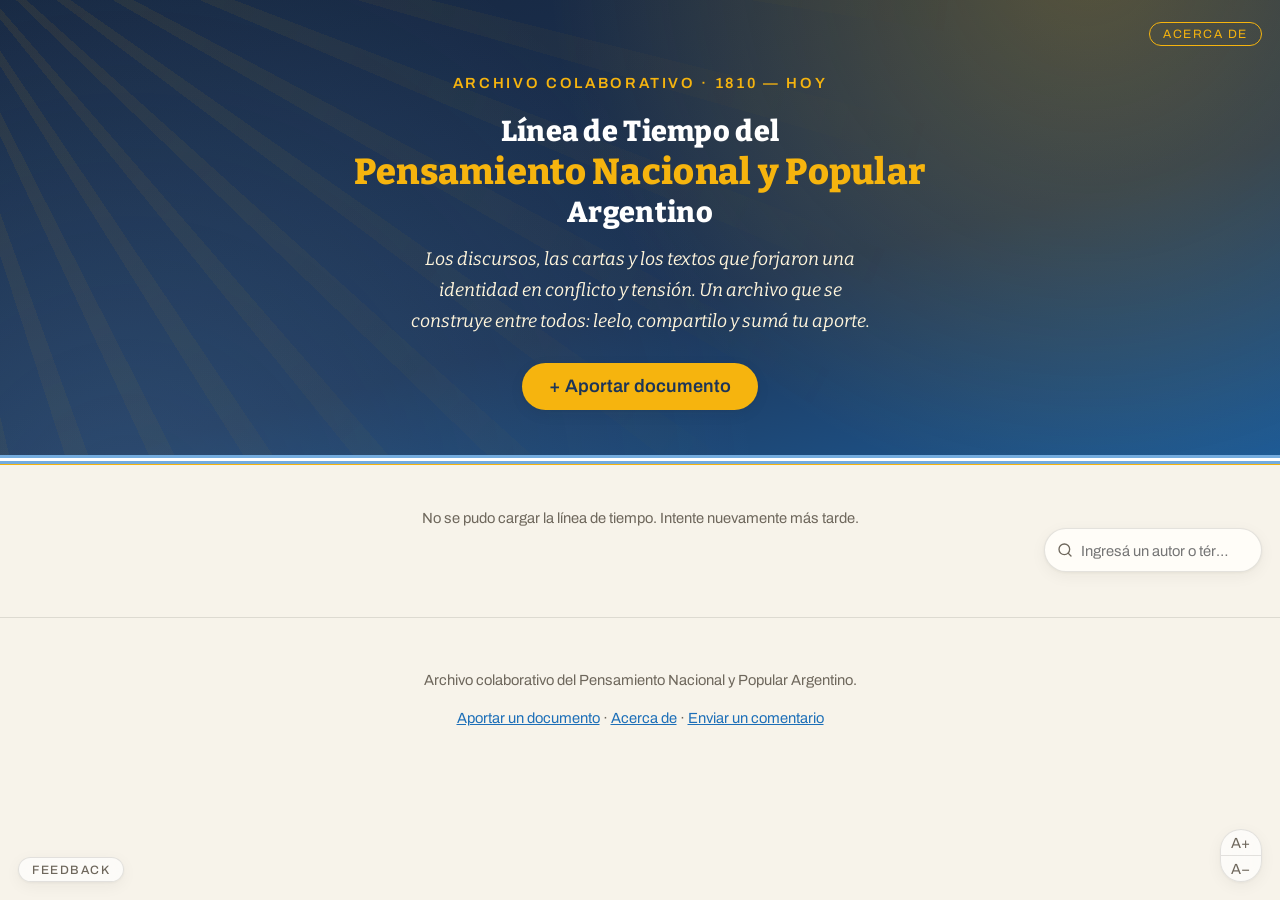
==== index.html @ fba6add0 "feat: period bands stick to the top on desktop, roomier period editor" ====
<!doctype html>
<html lang="es">
  <head>
    <meta charset="UTF-8" />
    <meta name="viewport" content="width=device-width, initial-scale=1" />
    <title>Línea de Tiempo del Pensamiento Nacional y Popular Argentino</title>
    <meta
      name="description"
      content="Recorré por año los discursos, cartas y textos que forjaron una identidad en conflicto y tensión. Un archivo colaborativo y abierto del pensamiento nacional y popular argentino."
    />
    <meta property="og:type" content="website" />
    <meta
      property="og:title"
      content="Línea de Tiempo del Pensamiento Nacional y Popular Argentino"
    />
    <meta
      property="og:description"
      content="Recorré por año los discursos, cartas y textos que forjaron una identidad en conflicto y tensión. Un archivo colaborativo y abierto del pensamiento nacional y popular argentino."
    />
    <meta property="og:url" content="https://pensamientonacionalypopular.com.ar/" />
    <meta property="og:locale" content="es_AR" />
    <meta
      property="og:image"
      content="https://pensamientonacionalypopular.com.ar/assets/img/share-default.png"
    />
    <meta property="og:image:width" content="1200" />
    <meta property="og:image:height" content="630" />
    <meta name="twitter:card" content="summary_large_image" />
    <link rel="canonical" href="https://pensamientonacionalypopular.com.ar/" />
    <link rel="icon" href="/favicon.ico" sizes="any" />
    <link rel="icon" type="image/svg+xml" href="/assets/img/pnp-favicon/favicon.svg" />
    <link rel="icon" type="image/png" sizes="32x32" href="/assets/img/pnp-favicon/favicon-32x32.png" />
    <link rel="icon" type="image/png" sizes="16x16" href="/assets/img/pnp-favicon/favicon-16x16.png" />
    <link rel="icon" type="image/png" sizes="192x192" href="/assets/img/pnp-favicon/android-icon-192x192.png" />
    <link rel="apple-touch-icon" sizes="180x180" href="/assets/img/pnp-favicon/apple-icon-180x180.png" />
    <meta name="theme-color" content="#1d3557" />
    <script type="application/ld+json">
      {
        "@context": "https://schema.org",
        "@type": "WebSite",
        "name": "Línea de Tiempo del Pensamiento Nacional y Popular Argentino",
        "url": "https://pensamientonacionalypopular.com.ar/",
        "description": "Archivo colaborativo de los discursos, cartas y textos que forjaron una identidad en conflicto y tensión, organizados por año desde 1810.",
        "inLanguage": "es-AR"
      }
    </script>
    <link rel="preconnect" href="https://fonts.googleapis.com" />
    <link rel="preconnect" href="https://fonts.gstatic.com" crossorigin />
    <link
      href="https://fonts.googleapis.com/css2?family=Archivo:wght@400;500;600;700&amp;family=Bitter:ital,wght@0,400;0,600;0,700;0,800;1,400&amp;display=swap"
      rel="stylesheet"
    />
    <script src="/assets/js/font-scale.js?v=1"></script>
    <link rel="stylesheet" href="/assets/css/styles.css?v=45" />
  </head>
  <body>
    <a class="skip-link" href="#timeline">Saltar a la línea de tiempo</a>
    <header class="site-header">
      <p class="eyebrow">Archivo colaborativo · 1810 — hoy</p>
      <h1>
        Línea de Tiempo del<br /><span
          >Pensamiento <span class="nowrap">Nacional y Popular</span></span
        ><br />Argentino
      </h1>
      <p class="tagline">
        Los discursos, las cartas y los textos que forjaron una identidad en
        conflicto y tensión. Un archivo que se construye entre todos: leelo,
        compartilo y sumá tu aporte.
      </p>
      <a href="/cargar" class="btn btn-accent">+ Aportar documento</a>
      <div class="header-actions">
        <button
          type="button"
          class="credits-link"
          data-credits-trigger
          aria-controls="credits-panel"
          aria-expanded="false"
        >
          Acerca de
        </button>
      </div>
    </header>

    <div class="year-nav-rail">
      <nav class="year-nav" aria-label="Navegación por año">
        <!-- Year chips rendered by app.js -->
      </nav>
    </div>

    <div class="filter-rail">
      <div class="search-bar" role="search" data-state="collapsed">
        <svg
          class="search-icon"
          width="16"
          height="16"
          viewBox="0 0 24 24"
          fill="none"
          stroke="currentColor"
          stroke-width="2"
          stroke-linecap="round"
          stroke-linejoin="round"
          aria-hidden="true"
        >
          <circle cx="11" cy="11" r="8" />
          <line x1="21" y1="21" x2="16.65" y2="16.65" />
        </svg>
        <input
          type="search"
          id="search-input"
          placeholder="Ingresá un autor o término…"
          aria-label="Buscar en el archivo"
          autocomplete="off"
        />
        <button
          type="button"
          id="search-clear"
          class="search-clear"
          aria-label="Cerrar búsqueda"
          hidden
        >
          <svg
            width="12"
            height="12"
            viewBox="0 0 24 24"
            fill="none"
            stroke="currentColor"
            stroke-width="2.5"
            stroke-linecap="round"
            aria-hidden="true"
          >
            <line x1="18" y1="6" x2="6" y2="18" />
            <line x1="6" y1="6" x2="18" y2="18" />
          </svg>
        </button>
        <p id="search-count" class="status search-count" role="status" hidden></p>
      </div>

      <nav
        id="type-nav"
        class="type-nav"
        aria-label="Filtrar por tipo de documento"
        hidden
      >
        <!-- Type filter pills rendered by app.js -->
      </nav>

      <nav
        id="author-nav"
        class="author-nav"
        aria-label="Filtrar por autor"
        hidden
      >
        <!-- Author filter pills rendered by app.js (desktop rail only) -->
      </nav>
    </div>

    <main class="center">
      <noscript>
        <p class="status">
          La línea de tiempo interactiva necesita JavaScript. Activalo para
          recorrer el archivo, o escribinos a
          aportes@pensamientonacionalypopular.com.ar.
        </p>
      </noscript>
      <p id="status" class="status" role="status">
        Cargando la línea de tiempo…
      </p>
      <ol id="timeline" class="timeline"></ol>
    </main>

    <div class="font-controls" role="group" aria-label="Tamaño del texto">
      <button
        type="button"
        class="font-control"
        data-font-scale-up
        aria-label="Aumentar el tamaño del texto"
      >
        A+
      </button>
      <button
        type="button"
        class="font-control"
        data-font-scale-down
        aria-label="Reducir el tamaño del texto"
      >
        A&minus;
      </button>
    </div>

    <button
      type="button"
      class="feedback-fab"
      data-feedback-trigger
      aria-controls="feedback-panel"
      aria-expanded="false"
    >
      Feedback
    </button>

    <footer class="site-footer">
      <p>Archivo colaborativo del Pensamiento Nacional y Popular Argentino.</p>
      <p>
        <a href="/cargar">Aportar un documento</a> ·
        <button
          type="button"
          class="link-button"
          data-credits-trigger
          aria-controls="credits-panel"
          aria-expanded="false"
        >
          Acerca de
        </button>
        ·
        <button
          type="button"
          class="link-button"
          data-feedback-trigger
          aria-controls="feedback-panel"
          aria-expanded="false"
        >
          Enviar un comentario
        </button>
      </p>
    </footer>

    <aside
      id="credits-panel"
      class="credits-panel"
      role="dialog"
      aria-modal="true"
      aria-labelledby="credits-title"
      aria-hidden="true"
    >
      <div class="credits-overlay" id="credits-overlay"></div>
      <div class="credits-content">
        <header class="credits-head">
          <button
            type="button"
            id="credits-close"
            class="credits-close"
            aria-label="Cerrar"
          >
            <svg
              width="20"
              height="20"
              viewBox="0 0 24 24"
              fill="none"
              stroke="currentColor"
              stroke-width="2"
            >
              <line x1="18" y1="6" x2="6" y2="18" />
              <line x1="6" y1="6" x2="18" y2="18" />
            </svg>
          </button>
          <p class="eyebrow">Archivo colaborativo</p>
          <h2 id="credits-title">Acerca del proyecto</h2>
        </header>

        <div class="credits-body">
        <section>
          <p>
            Herramienta web interactiva para visualizar una línea de tiempo de
            autores, debates y eventos del pensamiento nacional y popular
            argentino.
          </p>
          <p class="credits-subtitle">
            Proyecto final del Seminario «Pensamiento Nacional y Popular en el
            Siglo XX Argentino» — Facultad de Filosofía y Letras, Universidad de
            Buenos Aires.
          </p>
        </section>

        <section>
          <h3>Autores</h3>
          <ul class="credits-list">
            <li>Diego Gabriel Muñiz</li>
            <li>Nicolás Cubero</li>
          </ul>
        </section>

        <section>
          <h3>Dirección</h3>
          <ul class="credits-list">
            <li>Matías Farías</li>
            <li>Julia Rosemberg</li>
          </ul>
        </section>

        <section>
          <h3>Tecnología</h3>
          <ul class="credits-tech">
            <li>PHP</li>
            <li>SQLite</li>
            <li>JavaScript vanilla</li>
            <li>CSS · CUBE</li>
            <li>Bitter</li>
            <li>Archivo</li>
          </ul>
        </section>

        <section>
          <h3>Guía de uso</h3>
          <p>
            <button type="button" class="link-button" data-tour-trigger>
              Volver a ver la guía de bienvenida
            </button>
          </p>
        </section>

        <section>
          <h3>Feedback</h3>
          <p>
            ¿Encontraste un error o tenés una sugerencia?
            <button
              type="button"
              class="link-button"
              data-feedback-trigger
              aria-controls="feedback-panel"
              aria-expanded="false"
            >
              Envianos un comentario
            </button>
          </p>
        </section>

        <section>
          <h3>Licencia</h3>
          <p class="credits-license">
            Código abierto bajo
            <a
              href="https://www.gnu.org/licenses/gpl-3.0.html"
              target="_blank"
              rel="noopener"
              >GNU General Public License v3.0</a
            >
          </p>
          <a
            href="https://github.com/tbagencia/pensamiento-nacional-popular"
            target="_blank"
            rel="noopener"
            class="credits-repo"
          >
            <svg
              width="14"
              height="14"
              viewBox="0 0 24 24"
              fill="currentColor"
              aria-hidden="true"
            >
              <path
                d="M12 0C5.37 0 0 5.37 0 12c0 5.31 3.435 9.795 8.205 11.385.6.105.825-.255.825-.57 0-.285-.015-1.23-.015-2.235-3.015.555-3.795-.735-4.035-1.41-.135-.345-.72-1.41-1.23-1.695-.42-.225-1.02-.78-.015-.795.945-.015 1.62.87 1.845 1.23 1.08 1.815 2.805 1.305 3.495.99.105-.78.42-1.305.765-1.605-2.67-.3-5.46-1.335-5.46-5.925 0-1.305.465-2.385 1.23-3.225-.12-.3-.54-1.53.12-3.18 0 0 1.005-.315 3.3 1.23.96-.27 1.98-.405 3-.405s2.04.135 3 .405c2.295-1.56 3.3-1.23 3.3-1.23.66 1.65.24 2.88.12 3.18.765.84 1.23 1.905 1.23 3.225 0 4.605-2.805 5.625-5.475 5.925.435.375.81 1.095.81 2.22 0 1.605-.015 2.895-.015 3.3 0 .315.225.69.825.57A12.02 12.02 0 0024 12c0-6.63-5.37-12-12-12z"
              />
            </svg>
            Ver el código en GitHub
          </a>
        </section>
        </div>
      </div>
    </aside>

    <script src="/assets/js/share.js?v=5"></script>
    <script src="/assets/js/app.js?v=28"></script>
    <script src="/assets/js/credits.js?v=2"></script>
    <script src="/assets/js/feedback.js?v=3"></script>
    <script src="/assets/js/tour.js?v=5"></script>
  </body>
</html>
---- assets/css/styles.css ----
/* =========================================================
   Línea de Tiempo del Pensamiento Nacional y Popular Argentino
   CUBE CSS: tokens → global → composition → utility → block → exception
   ========================================================= */

/* ---------- Design tokens ---------- */

:root {
	/* Color */
	--brand: #1d6fb8;
	--brand-dark: #16263f;
	--brand-deep: #1d3557;
	--sky: #74acdf;
	--gold: #f6b40e;
	--gold-soft: #fbe3a3;
	--paper: #f7f3ea;
	--ink: #26221c;
	--muted: #6e675c;
	--surface: #ffffff;
	--surface-warm: #fffdf8;
	--line: rgba(38, 34, 28, 0.12);
	--danger: #c0392b;
	--ok: #1e7d4e;

	/* Fluid type scale (Utopia, 320→1240) */
	--text--2: clamp(0.69rem, 0.67rem + 0.11vw, 0.76rem);
	--text--1: clamp(0.83rem, 0.8rem + 0.16vw, 0.92rem);
	--text-0: clamp(1rem, 0.96rem + 0.22vw, 1.13rem);
	--text-1: clamp(1.2rem, 1.12rem + 0.39vw, 1.42rem);
	--text-2: clamp(1.44rem, 1.32rem + 0.62vw, 1.8rem);
	--text-3: clamp(1.73rem, 1.55rem + 0.92vw, 2.26rem);
	--text-4: clamp(2.07rem, 1.81rem + 1.32vw, 2.83rem);

	/* User-adjustable type scale, set by assets/js/font-scale.js (A−/A+). */
	--font-scale: 1;

	/* Fluid space scale (Utopia) */
	--space-3xs: clamp(0.25rem, 0.24rem + 0.05vw, 0.28rem);
	--space-2xs: clamp(0.5rem, 0.48rem + 0.11vw, 0.56rem);
	--space-xs: clamp(0.75rem, 0.71rem + 0.16vw, 0.84rem);
	--space-s: clamp(1rem, 0.95rem + 0.22vw, 1.13rem);
	--space-m: clamp(1.5rem, 1.43rem + 0.33vw, 1.69rem);
	--space-l: clamp(2rem, 1.9rem + 0.43vw, 2.25rem);
	--space-xl: clamp(3rem, 2.86rem + 0.65vw, 3.38rem);
	--space-2xl: clamp(4rem, 3.81rem + 0.87vw, 4.5rem);

	/* Layout */
	--measure: 65ch;
	--container: 46rem;
	--container-s: 30rem;
	--radius: 14px;
	--radius-pill: 999px;
	--shadow-1:
		0 1px 3px rgba(38, 34, 28, 0.05), 0 4px 16px rgba(38, 34, 28, 0.05);
	--shadow-2:
		0 4px 10px rgba(38, 34, 28, 0.08), 0 14px 32px rgba(38, 34, 28, 0.09);

	/* Type families — both by Argentine foundries (Huerta Tipográfica, Omnibus-Type) */
	--font-display: "Bitter", Georgia, serif;
	--font-ui: "Archivo", system-ui, -apple-system, "Segoe UI", sans-serif;

	/* Updated by JS to the real nav height (scrollspy offsets) */
	--nav-h: 3.5rem;

	/* Motion */
	--ease-out: cubic-bezier(0.22, 1, 0.36, 1);
}

/* ---------- Reset + global ---------- */

*,
*::before,
*::after {
	box-sizing: border-box;
}

/* The hidden attribute must win over any display rule (.btn, .type-nav…). */
[hidden] {
	display: none !important;
}

/* The whole type scale is rem-based, so scaling the root scales the site. */
html {
	font-size: calc(100% * var(--font-scale));
}

body {
	margin: 0;
	font-family: var(--font-ui);
	font-size: var(--text-0);
	background: var(--paper);
	color: var(--ink);
	line-height: 1.6;
}

h1,
h2,
h3 {
	font-family: var(--font-display);
	font-weight: 700;
	line-height: 1.25;
}

a {
	color: var(--brand);
}

/* Utility: keeps a multi-word phrase on one line. */
.nowrap {
	white-space: nowrap;
}

/* Utility: keyboard-only skip link, visible while focused. */
.skip-link {
	position: absolute;
	top: var(--space-3xs);
	left: var(--space-3xs);
	z-index: 60;
	padding: var(--space-2xs) var(--space-s);
	background: var(--gold);
	color: var(--brand-deep);
	font-family: var(--font-ui);
	font-weight: 600;
	border-radius: var(--radius-pill);
	text-decoration: none;
	transform: translateY(-200%);
}

.skip-link:focus-visible {
	transform: none;
}

:focus-visible {
	outline: 3px solid var(--gold);
	outline-offset: 2px;
}

@media (prefers-reduced-motion: no-preference) {
	html {
		scroll-behavior: smooth;
	}
}

/* ---------- Composition ---------- */

.flow > * + * {
	margin-block-start: var(--flow-space, var(--space-s));
}

.center {
	max-inline-size: var(--container);
	margin-inline: auto;
	padding-inline: var(--space-s);
}

.cluster {
	display: flex;
	flex-wrap: wrap;
	gap: var(--cluster-gap, var(--space-2xs));
	align-items: center;
}

.stack {
	display: grid;
	gap: var(--stack-gap, var(--space-s));
}

/* ---------- Utility ---------- */

.font-ui {
	font-family: var(--font-ui);
}
.text-muted {
	color: var(--muted);
}
.text-center {
	text-align: center;
}

/* ---------- Block: buttons ---------- */

.btn {
	display: inline-block;
	border: 0;
	border-radius: var(--radius-pill);
	padding: var(--space-2xs) var(--space-m);
	font-size: var(--text-0);
	font-family: var(--font-ui);
	font-weight: 600;
	text-decoration: none;
	cursor: pointer;
	transition:
		filter 0.15s ease,
		translate 0.15s var(--ease-out),
		box-shadow 0.15s ease;
}

.btn:hover {
	filter: brightness(1.08);
	translate: 0 -1px;
}
.btn:active {
	translate: 0 0;
}
.btn-primary {
	background: var(--brand);
	color: #fff;
}
.btn-accent {
	background: var(--gold);
	color: var(--brand-deep);
	box-shadow: var(--shadow-1);
}
.btn-danger {
	background: var(--danger);
	color: #fff;
}
.btn-ghost {
	background: transparent;
	color: var(--muted);
	border: 1px solid var(--muted);
}
.btn-block {
	inline-size: 100%;
}
.btn:disabled {
	opacity: 0.6;
	cursor: wait;
}

/* Period management in the panel: one grid row per period, the name
   column taking every spare pixel. The view widens past the regular
   moderation column because the rows are forms, not reading text. */
.admin-list:has(.periods-admin) {
	max-inline-size: 72rem;
}

.periods-admin h3 {
	margin-block: var(--space-m) var(--space-2xs);
}

.period-row {
	display: grid;
	grid-template-columns: minmax(16rem, 1fr) 5.5rem 5.5rem auto auto;
	gap: var(--space-2xs);
	align-items: center;
	margin-block-end: var(--space-2xs);
}

/* The two forms per row (save + delete) dissolve into the row grid so
   every column lines up with the header. */
.period-row .period-form,
.period-row .period-delete-form {
	display: contents;
}

.period-head {
	margin-block-end: var(--space-3xs);
	font-family: var(--font-ui);
	font-size: var(--text--1);
	font-weight: 600;
	color: var(--muted);
}

@media (max-width: 640px) {
	.period-head {
		display: none;
	}
	.period-row {
		grid-template-columns: 1fr 1fr auto auto;
	}
	.period-row input[name="name"] {
		grid-column: 1 / -1;
	}
}

/* ---------- Block: autocomplete ---------- */

.has-autocomplete {
	position: relative;
}

.autocomplete-list {
	position: absolute;
	inset-inline: 0;
	z-index: 30;
	margin: 0;
	padding: var(--space-3xs);
	list-style: none;
	background: var(--surface);
	border: 1px solid var(--line);
	border-radius: 10px;
	box-shadow: var(--shadow-2);
	max-block-size: 14rem;
	overflow-y: auto;
}

.autocomplete-list li {
	padding: var(--space-2xs) var(--space-xs);
	border-radius: 6px;
	font-family: var(--font-ui);
	font-size: var(--text--1);
	cursor: pointer;
}

.autocomplete-list li:hover,
.autocomplete-list li[aria-selected="true"] {
	background: color-mix(in srgb, var(--sky) 22%, transparent);
}

/* Author pills: the container impersonates a regular form input; each
   picked author sits inside as a removable pill. */
.author-tags {
	display: flex;
	flex-wrap: wrap;
	align-items: center;
	gap: var(--space-3xs);
	padding: var(--space-3xs) var(--space-2xs);
	border: 1px solid #cfc8ba;
	border-radius: 8px;
	background: var(--surface-warm);
	cursor: text;
	transition: border-color 0.15s ease;
}

.author-tags:focus-within {
	outline: 2px solid var(--sky);
	border-color: var(--brand);
}

.author-tags .author-tags-input {
	flex: 1 1 10ch;
	inline-size: auto;
	min-inline-size: 10ch;
	border: none;
	padding: var(--space-3xs);
	background: transparent;
}

.author-tags .author-tags-input:focus {
	outline: none;
}

.author-tag {
	display: inline-flex;
	align-items: center;
	gap: var(--space-3xs);
	padding: 2px var(--space-2xs);
	font-family: var(--font-ui);
	font-size: var(--text--1);
	font-weight: 600;
	color: var(--brand-deep);
	background: color-mix(in srgb, var(--sky) 28%, #fff);
	border: 1px solid color-mix(in srgb, var(--sky) 55%, transparent);
	border-radius: var(--radius-pill);
}

.author-tag button {
	border: none;
	padding: 0;
	background: none;
	font-size: var(--text-0);
	line-height: 1;
	color: inherit;
	cursor: pointer;
	opacity: 0.6;
}

.author-tag button:hover {
	opacity: 1;
}

/* ---------- Block: site header ---------- */

.site-header {
	background:
		radial-gradient(
			circle at 85% -10%,
			rgba(246, 180, 14, 0.28),
			transparent 45%
		),
		radial-gradient(
			circle at 10% 110%,
			rgba(116, 172, 223, 0.18),
			transparent 50%
		),
		linear-gradient(
			165deg,
			var(--brand-dark) 0%,
			var(--brand-deep) 60%,
			var(--brand) 120%
		);
	color: #fff;
	text-align: center;
	padding: var(--space-2xl) var(--space-s) var(--space-xl);
	position: relative;
	isolation: isolate;
	overflow: clip;
	border-block-end: 1px solid var(--gold);
}

/* Sol de Mayo: faint sun rays radiating from behind the title. */
.site-header::before {
	content: "";
	position: absolute;
	inset: -30% -10%;
	z-index: -1;
	background: repeating-conic-gradient(
		from 90deg at 0% 0%,
		rgba(246, 180, 14, 0.09) 0deg 2deg,
		transparent 2deg 7deg
	);
	-webkit-mask-image: radial-gradient(circle at 0% 0%, #000, transparent 65%);
	mask-image: radial-gradient(circle at 0% 0%, #000, transparent 65%);
	pointer-events: none;
}

/* Flag band: celeste-white-celeste stripes above the gold border. */
.site-header::after {
	content: "";
	position: absolute;
	inset-inline: 0;
	inset-block-end: 0;
	height: 9px;
	background: linear-gradient(
		to bottom,
		var(--sky) 0 3px,
		#fff 3px 6px,
		var(--sky) 6px 9px
	);
	pointer-events: none;
}

.eyebrow {
	margin: 0 0 var(--space-s);
	font-size: var(--text--1);
	font-weight: 600;
	text-transform: uppercase;
	letter-spacing: 0.18em;
	color: var(--gold);
}

.site-header h1 {
	margin: 0 0 var(--space-xs);
	font-size: var(--text-2);
	font-weight: 800;
	letter-spacing: 0.01em;
}

.site-header h1 span {
	display: inline-block;
	color: var(--gold);
	font-size: var(--text-3);
}

/* ---------- Block: credits link (anchored to the header, scrolls away) ---------- */

/* Header corner: credits trigger. */
.header-actions {
	position: absolute;
	top: var(--space-s);
	right: var(--space-s);
}

.credits-link {
	padding: var(--space-3xs) var(--space-xs);
	background: transparent;
	border: 1px solid var(--gold);
	border-radius: 999px;
	color: var(--gold);
	font-family: var(--font-ui);
	font-size: var(--text--2);
	font-weight: 400;
	text-transform: uppercase;
	letter-spacing: 0.12em;
	cursor: pointer;
	transition:
		background 0.2s ease,
		color 0.2s ease;
}

.credits-link:hover {
	background: var(--gold);
	color: var(--brand-deep);
}

/* Utility: button that reads as an inline link */
.link-button {
	background: none;
	border: 0;
	padding: 0;
	font: inherit;
	color: var(--brand);
	text-decoration: underline;
	cursor: pointer;
}

/* ---------- Block: credits panel ---------- */

.credits-panel {
	position: fixed;
	inset: 0;
	z-index: 50;
	pointer-events: none;
	visibility: hidden;
}

.credits-panel[data-state="open"] {
	pointer-events: auto;
	visibility: visible;
}

.credits-overlay {
	position: absolute;
	inset: 0;
	background: rgba(22, 38, 63, 0.6);
	opacity: 0;
	transition: opacity 0.3s ease;
}

.credits-panel[data-state="open"] .credits-overlay {
	opacity: 1;
}

.credits-content {
	position: absolute;
	top: 0;
	right: 0;
	bottom: 0;
	width: min(22rem, 90vw);
	max-width: 22rem;
	background: var(--surface-warm);
	box-shadow: var(--shadow-2);
	overflow-y: auto;
	-webkit-overflow-scrolling: touch;
	transform: translateX(100%);
	transition:
		transform 0.3s var(--ease-out),
		visibility 0.3s;
}

.credits-panel[data-state="open"] .credits-content {
	transform: translateX(0);
}

/* Dark masthead mirroring the site header, flag band included. */
.credits-head {
	position: sticky;
	top: 0;
	z-index: 1;
	padding: var(--space-l) var(--space-m) var(--space-m);
	background: linear-gradient(135deg, var(--brand-deep), var(--brand-dark));
	color: var(--paper);
}

.credits-head::after {
	content: "";
	position: absolute;
	inset-inline: 0;
	inset-block-end: 0;
	height: 6px;
	background: linear-gradient(
		to bottom,
		var(--sky) 0 2px,
		#fff 2px 4px,
		var(--sky) 4px 6px
	);
	pointer-events: none;
}

.credits-head .eyebrow {
	margin-block-end: var(--space-2xs);
	font-size: var(--text--2);
}

.credits-head h2 {
	margin: 0;
	font-size: var(--text-2);
	color: var(--surface);
	letter-spacing: 0.01em;
	padding-inline-end: var(--space-xl);
}

.credits-close {
	position: absolute;
	top: var(--space-s);
	right: var(--space-s);
	width: 2.25rem;
	height: 2.25rem;
	display: flex;
	align-items: center;
	justify-content: center;
	background: transparent;
	border: 1px solid color-mix(in srgb, var(--paper) 35%, transparent);
	border-radius: 50%;
	color: var(--paper);
	cursor: pointer;
	transition:
		background 0.2s ease,
		border-color 0.2s ease,
		color 0.2s ease;
}

.credits-close:hover {
	background: var(--gold);
	border-color: var(--gold);
	color: var(--brand-deep);
}

.credits-body {
	padding: var(--space-m);
}

.credits-body section {
	margin-block-end: var(--space-l);
}

.credits-body section:last-child {
	margin-block-end: 0;
}

.credits-body h3 {
	font-family: var(--font-ui);
	font-size: var(--text--1);
	font-weight: 700;
	text-transform: uppercase;
	letter-spacing: 0.1em;
	color: var(--brand);
	margin-block: 0 var(--space-2xs);
}

.credits-body p {
	margin-block: var(--space-2xs);
	line-height: 1.6;
}

.credits-subtitle {
	font-size: var(--text--1);
	color: var(--muted);
	font-style: italic;
}

/* The credit lists echo the timeline: celeste rail, gold nodes. */
.credits-list {
	list-style: none;
	position: relative;
	padding: 0 0 0 var(--space-m);
	margin: var(--space-2xs) 0 0;
}

.credits-list::before {
	content: "";
	position: absolute;
	inset-block: var(--space-s);
	inset-inline-start: calc(0.3rem - 1px);
	width: 2px;
	background: var(--sky);
	border-radius: var(--radius-pill);
}

.credits-list li {
	position: relative;
	padding: var(--space-3xs) 0;
	font-family: var(--font-display);
}

.credits-list li::before {
	content: "";
	position: absolute;
	inset-inline-start: calc(0.3rem - var(--space-m));
	inset-block-start: 50%;
	width: 0.6rem;
	height: 0.6rem;
	border-radius: 50%;
	background: var(--gold);
	transform: translate(-50%, -50%);
	box-shadow: 0 0 0 2px var(--surface-warm);
}

/* Tech reads as metadata, not protagonists: small mono tags instead of
   the gold-node list reserved for people. */
.credits-tech {
	list-style: none;
	display: flex;
	flex-wrap: wrap;
	gap: var(--space-3xs);
	padding: 0;
	margin: var(--space-2xs) 0 0;
}

.credits-tech li {
	font-family: ui-monospace, "SF Mono", Menlo, Consolas, monospace;
	font-size: var(--text--2);
	color: var(--muted);
	border: 1px solid var(--line);
	border-radius: 0.375em;
	padding: var(--space-3xs) var(--space-2xs);
	background: color-mix(in srgb, var(--paper) 60%, transparent);
}

.credits-license {
	font-size: var(--text--1);
	color: var(--muted);
}

/* Discreet repo link replacing the old full-width primary button. */
.credits-repo {
	display: inline-flex;
	align-items: center;
	gap: var(--space-3xs);
	font-family: var(--font-ui);
	font-size: var(--text--1);
	color: var(--muted);
	text-decoration: none;
	border-block-end: 1px solid transparent;
	transition:
		color 0.2s ease,
		border-color 0.2s ease;
}

.credits-repo:hover {
	color: var(--brand);
	border-block-end-color: var(--brand);
}

.tagline {
	max-inline-size: 44ch;
	margin: 0 auto var(--space-m);
	font-family: var(--font-display);
	font-style: italic;
	font-weight: 400;
	line-height: 1.7;
	color: color-mix(in srgb, #fff 85%, var(--gold));
}

.site-header-small {
	padding: var(--space-xl) var(--space-s) var(--space-l);
	text-align: left;
}
.site-header-small h1 {
	font-size: var(--text-2);
	margin: 0 0 var(--space-2xs);
	text-align: start;
}
.site-header-small .tagline {
	margin: 0;
	text-align: start;
}

.back-link {
	color: #fff;
	opacity: 0.85;
	text-decoration: none;
	font-size: var(--text--1);
	font-family: var(--font-ui);
}

.back-link:hover {
	opacity: 1;
	text-decoration: underline;
}

/* ---------- Block: year navigation ---------- */

.year-nav {
	display: flex;
	gap: var(--space-2xs);
	overflow-x: auto;
	/* The leading padding clears the floating search circle pinned at
     the top-left corner once the nav sticks to the viewport. */
	padding: var(--space-xs) var(--space-m) var(--space-xs)
		calc(2.75rem + var(--space-xs));
	-webkit-overflow-scrolling: touch;
	scrollbar-width: none;
	/* Fade the edges to hint that more years continue beyond them. The
     mask punches through this element, so the opaque background lives
     on the rail wrapper: only the chips fade, never the backdrop. */
	-webkit-mask-image: linear-gradient(
		to right,
		transparent,
		#000 calc(2.75rem + var(--space-l)),
		#000 calc(100% - var(--space-m)),
		transparent
	);
	mask-image: linear-gradient(
		to right,
		transparent,
		#000 calc(2.75rem + var(--space-l)),
		#000 calc(100% - var(--space-m)),
		transparent
	);
}

.year-nav::-webkit-scrollbar {
	display: none;
}

/* Composition: the opaque sticky shell on mobile (the timeline's gold
   headings scroll right behind it); on desktop it becomes the rail's
   full-height grid cell so the sticky nav is clamped above the footer. */
.year-nav-rail {
	position: sticky;
	top: 0;
	z-index: 10;
	background: var(--paper);
	border-block-end: 1px solid var(--line);
}

.year-chip {
	flex: 0 0 auto;
	position: relative;
	border: 1px solid var(--brand);
	background: transparent;
	color: var(--brand);
	border-radius: var(--radius-pill);
	/* Mobile-first: comfortable touch target (~44px high) */
	padding: var(--space-2xs) var(--space-s);
	font-family: var(--font-ui);
	font-size: var(--text-0);
	font-weight: 600;
	cursor: pointer;
	transition:
		background 0.2s ease,
		color 0.2s ease,
		scale 0.2s var(--ease-out);
}

/* The magnified active pill overlaps its shrunken neighbours. */
.year-chip[aria-current="location"] {
	z-index: 1;
}

.year-chip:hover {
	background: color-mix(in srgb, var(--sky) 30%, transparent);
}
.year-chip:active {
	scale: 0.95;
}

/* Exception: current section while scrolling (set via aria-current).
   Mobile wears the timeline-pill gold; the desktop rail keeps brand blue. */
.year-chip[aria-current="location"] {
	background: var(--gold);
	border-color: var(--gold);
	color: var(--brand-deep);
}

/* ---------- Block: type filter ---------- */

.type-nav {
	display: flex;
	flex-wrap: wrap;
	gap: var(--space-2xs);
	justify-content: center;
	max-inline-size: var(--container);
	margin-inline: auto;
	padding: var(--space-s) var(--space-s) 0;
}

/* Same outline language as the year chips, in the secondary earth tone. */
.type-pill {
	border: 1px solid color-mix(in srgb, var(--muted) 50%, transparent);
	background: transparent;
	color: var(--muted);
	border-radius: var(--radius-pill);
	padding: var(--space-3xs) var(--space-xs);
	font-family: var(--font-ui);
	font-size: var(--text--1);
	font-weight: 600;
	cursor: pointer;
	transition:
		background 0.2s ease,
		color 0.2s ease,
		border-color 0.2s ease;
}

.type-pill:hover {
	border-color: var(--brand);
	color: var(--brand);
}

/* Exception: the active filter fills with its own border color,
   mirroring the active year chip. */
.type-pill[aria-pressed="true"] {
	background: var(--muted);
	border-color: var(--muted);
	color: #fff;
}

/* "Todos" is not another filter but the way out of one: while inactive
   it dresses as a quiet action — borderless, underlined — not a state. */
.type-pill-all:not([aria-pressed="true"]) {
	border-color: transparent;
	text-decoration: underline;
	text-decoration-color: color-mix(in srgb, var(--muted) 55%, transparent);
	text-underline-offset: 3px;
}

/* ---------- Block: search ---------- */

/* Composition: groups search + type pills. Transparent on mobile;
   on desktop it becomes the sticky right-gutter rail. */
.filter-rail {
	display: contents;
}

/* Hidden until the desktop rail media query brings it in. */
.author-nav {
	display: none;
}

/* On mobile the search floats at the top-left corner, mirroring the
   floating controls at the bottom edge. Collapsed it is a round magnifier
   node; circle and pill are the same input, so opening is a pure
   max-inline-size transition. It expands on focus, stays floating while
   a query is active, and folds back when it loses focus while empty. */
.search-bar {
	position: fixed;
	inset-block-start: var(--space-2xs);
	inset-inline-start: var(--space-2xs);
	z-index: 40;
	inline-size: calc(100% - 2 * var(--space-2xs));
	max-inline-size: var(--container-s);
	transition: max-inline-size 0.35s var(--ease-out);
}

.search-bar input[type="search"] {
	inline-size: 100%;
	block-size: 2.75rem;
	appearance: none;
	border: 1px solid var(--line);
	border-radius: var(--radius-pill);
	padding: 0 var(--space-l);
	font-size: var(--text-0);
	font-family: var(--font-ui);
	background: var(--surface-warm);
	color: var(--ink);
	text-overflow: ellipsis;
	box-shadow: var(--shadow-1);
	transition:
		border-color 0.15s ease,
		background 0.2s ease,
		box-shadow 0.2s ease;
}

.search-bar input[type="search"]:focus {
	outline: 2px solid var(--sky);
	border-color: var(--brand);
}

.search-bar input::placeholder {
	transition: opacity 0.2s ease;
}

/* Our clear button replaces the native WebKit one. */
.search-bar input[type="search"]::-webkit-search-cancel-button {
	-webkit-appearance: none;
}

/* Exception: folded into the circle. */
.search-bar[data-state="collapsed"] {
	max-inline-size: 2.75rem;
}

.search-bar[data-state="collapsed"] input[type="search"] {
	cursor: pointer;
	padding-inline: 0;
}

.search-bar[data-state="collapsed"] input::placeholder {
	opacity: 0;
}

.search-bar[data-state="collapsed"]:hover input[type="search"] {
	border-color: var(--brand);
}

.search-bar[data-state="collapsed"]:hover .search-icon {
	color: var(--brand);
}

/* Exception: while floating over the dark hero header, the collapsed
   circle borrows the "Acerca de" badge language — transparent with a
   gold outline. JS flips data-context as the header scrolls away. */
.search-bar[data-context="hero"][data-state="collapsed"] input[type="search"] {
	background: transparent;
	border-color: var(--gold);
	box-shadow: none;
}

.search-bar[data-context="hero"][data-state="collapsed"] .search-icon {
	color: var(--gold);
}

.search-bar[data-context="hero"][data-state="collapsed"]:hover
	input[type="search"] {
	background: var(--gold);
}

.search-bar[data-context="hero"][data-state="collapsed"]:hover .search-icon {
	color: var(--brand-deep);
}

/* Exception: once the header scrolls away the circle sits in the sticky
   year bar, so it dresses like a year chip. The background stays solid:
   chips scrolling underneath must not show through the magnifier. */
.search-bar[data-context="page"][data-state="collapsed"] input[type="search"] {
	background: var(--paper);
	border-color: var(--brand);
	box-shadow: none;
}

.search-bar[data-context="page"][data-state="collapsed"] .search-icon {
	color: var(--brand);
}

.search-bar[data-context="page"][data-state="collapsed"]:hover
	input[type="search"] {
	background: color-mix(in srgb, var(--sky) 30%, var(--paper));
}

/* Icon and clear anchor to the input's fixed height, not the bar's:
   on desktop the count flows below the input and would skew a 50% offset. */
.search-icon {
	position: absolute;
	inset-inline-start: var(--space-xs);
	inset-block-start: calc(2.75rem / 2);
	translate: 0 -50%;
	color: var(--muted);
	pointer-events: none;
	transition: color 0.2s ease;
}

.search-clear {
	position: absolute;
	inset-inline-end: var(--space-2xs);
	inset-block-start: calc(2.75rem / 2);
	translate: 0 -50%;
	display: grid;
	place-items: center;
	inline-size: var(--space-m);
	block-size: var(--space-m);
	border: 0;
	border-radius: 50%;
	background: color-mix(in srgb, var(--muted) 15%, transparent);
	color: var(--muted);
	cursor: pointer;
	transition: background 0.15s ease;
}

.search-clear:hover {
	background: color-mix(in srgb, var(--muted) 28%, transparent);
}

/* Result count hangs from the floating pill as a small chip. */
.search-count {
	position: absolute;
	inset-block-start: calc(100% + var(--space-2xs));
	inset-inline-start: 0;
	margin: 0;
	padding: var(--space-3xs) var(--space-s);
	background: var(--surface-warm);
	border-radius: var(--radius-pill);
	box-shadow: var(--shadow-1);
	white-space: nowrap;
}

/* Search matches highlighted inside cards. */
.card mark {
	background: var(--gold-soft);
	color: inherit;
	border-radius: 0.2em;
	padding-inline: 0.08em;
}

/* ---------- Block: timeline ---------- */

main.center {
	padding-block: var(--space-m) var(--space-2xl);
}

.status {
	text-align: center;
	color: var(--muted);
	font-family: var(--font-ui);
	font-size: var(--text--1);
}

.timeline {
	list-style: none;
	margin: 0;
	padding: 0 0 0 var(--space-m);
	position: relative;
}

.timeline::before {
	content: "";
	position: absolute;
	inset-block: 0;
	left: calc(var(--space-3xs) + 1px);
	width: 3px;
	background: linear-gradient(
		to bottom,
		transparent,
		color-mix(in srgb, var(--sky) 60%, transparent) 6%,
		color-mix(in srgb, var(--gold) 75%, transparent) 94%,
		transparent
	);
	border-radius: var(--radius-pill);
}

/* Period bands: the editorial chapters of the archive, opening each
   historiographic period above its first year. They borrow the hero
   header's identity — deep blue, gold glow — so they read as chapter
   titles, not another stop on the line. */
.timeline-chapter {
	margin-block-start: var(--space-2xl);
}

.timeline-chapter:first-child {
	margin-block-start: var(--space-l);
}

.timeline-years {
	list-style: none;
	margin: 0;
	padding: 0;
}

.timeline-period {
	position: relative;
	display: flex;
	flex-wrap: wrap;
	align-items: baseline;
	justify-content: space-between;
	gap: var(--space-3xs) var(--space-s);
	padding: var(--space-xs) var(--space-m);
	background:
		radial-gradient(
			circle at 92% -40%,
			rgba(246, 180, 14, 0.35),
			transparent 60%
		),
		linear-gradient(
			165deg,
			var(--brand-dark) 0%,
			var(--brand-deep) 70%,
			var(--brand) 140%
		),
		var(--brand-deep);
	border-inline-start: 4px solid var(--gold);
	border-radius: var(--radius);
	box-shadow: var(--shadow-1);
}

/* A gold diamond on the rail: chapters get their own milestone mark.
   The extra -4px cancels the band's gold border: absolute offsets are
   measured from the padding box, i.e. inside the border. */
.timeline-period::before {
	content: "";
	position: absolute;
	left: calc(-1 * var(--space-m) + var(--space-3xs) - 4px - 4px);
	top: calc(50% - 6.5px);
	width: 13px;
	height: 13px;
	rotate: 45deg;
	background: var(--gold);
	border: 3px solid var(--paper);
	box-shadow: 0 0 0 1px var(--gold);
}

.period-name {
	font-family: var(--font-display);
	font-size: var(--text-1);
	font-weight: 700;
	/* Pinned so the sticky offsets below can compute the band height. */
	line-height: 1.3;
	color: #fff;
}

.period-years {
	font-family: var(--font-ui);
	font-size: var(--text--1);
	font-weight: 600;
	font-variant-numeric: tabular-nums;
	letter-spacing: 0.06em;
	color: var(--gold);
}

.timeline-year {
	position: relative;
	padding-block-start: var(--space-l);
}

.timeline-year::before {
	content: "";
	position: absolute;
	left: calc(-1 * var(--space-m) + var(--space-3xs) - 4px);
	/* Vertically centered on the year pill: pill height is one
	   --text-2 line (1.25 lh) plus block padding, minus the dot. */
	top: calc(
		var(--space-l) +
			(var(--text-2) * 1.25 + var(--space-3xs) * 2 - 13px) / 2
	);
	width: 13px;
	height: 13px;
	border-radius: 50%;
	background: var(--gold);
	border: 3px solid var(--paper);
	box-shadow:
		0 0 0 1px color-mix(in srgb, var(--gold) 50%, transparent),
		0 0 10px rgba(246, 180, 14, 0.3);
	transition:
		transform 0.3s var(--ease-out),
		box-shadow 0.3s ease;
}

/* The year currently in view glows like a little sun. */
.timeline-year[data-current="true"]::before {
	transform: scale(1.3);
	box-shadow:
		0 0 0 1px var(--gold),
		0 0 16px rgba(246, 180, 14, 0.55);
}

@media (prefers-reduced-motion: reduce) {
	.timeline-year::before {
		transition: none;
	}
}

/* On mobile the top year bar already marks the current year (gold chip),
   so the heading scrolls with its cards; desktop pins it (1150px block). */
.timeline-year > h2 {
	display: inline-block;
	margin: 0 0 var(--space-s);
	padding: var(--space-3xs) var(--space-s);
	font-size: var(--text-2);
	font-weight: 800;
	font-variant-numeric: tabular-nums;
	color: var(--brand-deep);
	background: var(--gold);
	border-radius: var(--radius-pill);
	box-shadow: var(--shadow-1);
}

/* ---------- Block: card ---------- */

.card {
	position: relative;
	background: var(--surface);
	border: 1px solid rgba(38, 34, 28, 0.06);
	border-radius: var(--radius);
	box-shadow: var(--shadow-1);
	padding: var(--space-m);
	margin-block-end: var(--space-s);
	transition: box-shadow 0.4s ease;
}

/* Deep-linked card (/linea/{year}#doc-{id}) pulses to identify itself. */
.card[data-highlight="true"] {
	box-shadow: 0 0 0 3px color-mix(in srgb, var(--gold) 55%, transparent);
}

/* ---------- Block: card share ---------- */

.share-btn,
.source-btn {
	position: absolute;
	top: var(--space-xs);
	right: var(--space-xs);
	display: grid;
	place-items: center;
	width: 2rem;
	height: 2rem;
	border: 0;
	border-radius: 50%;
	background: transparent;
	color: var(--muted);
	cursor: pointer;
	transition:
		color 0.2s ease,
		background 0.2s ease;
}

.share-btn:hover,
.source-btn:hover {
	color: var(--brand);
	background: color-mix(in srgb, var(--sky) 20%, #fff);
}

/* The external-source icon sits beside the share button. */
.source-btn {
	right: calc(var(--space-xs) + 2rem + var(--space-3xs));
}

/* Exception: hover/focus tooltip naming the action, from data-tip. */
@media (hover: hover) {
	.share-btn::after,
	.source-btn::after {
		content: attr(data-tip);
		position: absolute;
		inset-block-start: calc(100% + var(--space-3xs));
		inset-inline-end: 0;
		padding: var(--space-3xs) var(--space-2xs);
		background: var(--brand-deep);
		color: #fff;
		font-family: var(--font-ui);
		font-size: var(--text--2);
		font-weight: 500;
		white-space: nowrap;
		border-radius: var(--radius);
		box-shadow: var(--shadow-1);
		opacity: 0;
		pointer-events: none;
		transition: opacity 0.15s ease;
	}

	.share-btn:hover::after,
	.source-btn:hover::after,
	.share-btn:focus-visible::after,
	.source-btn:focus-visible::after {
		opacity: 1;
		transition-delay: 0.35s;
	}

	/* The open share menu replaces the tooltip. */
	.share-btn[aria-expanded="true"]::after {
		content: none;
	}
}

/* Keep the card title clear of the floating icon buttons. */
/* No inline-end padding on the title: the action icons end above the
   badge row's baseline, so they never share a line with it. */

/* The title links to the document's own page. */
.card h3 a {
	color: inherit;
	text-decoration: none;
}

.card h3 a:hover {
	text-decoration: underline;
	text-decoration-color: var(--gold);
	text-decoration-thickness: 2px;
	text-underline-offset: 4px;
}

/* The reveal animation leaves `translate` on every card, making each
   one a stacking context: the menu's own z-index cannot escape it, so
   the card holding the open menu is raised above its siblings. */
.card:has(.share-menu) {
	z-index: 10;
}

.share-menu {
	position: absolute;
	top: calc(var(--space-xs) + 2rem + var(--space-2xs));
	right: var(--space-xs);
	z-index: 10;
	display: grid;
	min-inline-size: 13rem;
	padding-block: var(--space-2xs);
	background: var(--surface);
	border: 1px solid var(--line);
	border-radius: var(--radius);
	box-shadow: var(--shadow-2);
}

/* Caret pointing up at the share button. */
.share-menu::before {
	content: "";
	position: absolute;
	top: -6px;
	right: calc(1rem - 6px);
	width: 11px;
	height: 11px;
	background: var(--surface);
	border-block-start: 1px solid var(--line);
	border-inline-start: 1px solid var(--line);
	transform: rotate(45deg);
}

.share-option {
	display: flex;
	align-items: center;
	gap: var(--space-2xs);
	border: 0;
	background: none;
	padding: var(--space-2xs) var(--space-s);
	font-family: var(--font-ui);
	font-size: var(--text--1);
	color: var(--muted);
	text-align: start;
	text-decoration: none;
	cursor: pointer;
	transition:
		color 0.15s ease,
		background 0.15s ease;
}

.share-option svg {
	flex: none;
}

.share-option:hover {
	background: color-mix(in srgb, var(--muted) 7%, #fff);
	color: var(--brand-deep);
}

.share-divider {
	margin: var(--space-3xs) 0;
	border: 0;
	border-block-start: 1px solid var(--line);
}

.card h2,
.card h3 {
	margin-block: var(--space-3xs);
	font-size: var(--text-1);
	font-weight: 700;
	color: var(--brand-deep);
}

.timeline .card {
	border-inline-start: 4px solid transparent;
	transition:
		box-shadow 0.25s ease,
		translate 0.25s var(--ease-out),
		border-color 0.25s ease,
		opacity 0.5s ease;
}

.timeline .card:hover {
	box-shadow: var(--shadow-2);
	translate: 0 -2px;
	border-inline-start-color: var(--gold);
}

/* Exception: scroll-reveal animation, JS flips data-state */
@media (prefers-reduced-motion: no-preference) {
	.timeline .card[data-state="hidden"] {
		opacity: 0;
		translate: 0 var(--space-s);
	}
	.timeline .card[data-state="visible"] {
		opacity: 1;
		translate: 0;
	}
}

.badge {
	display: inline-block;
	font-family: var(--font-ui);
	font-size: var(--text--2);
	font-weight: 700;
	text-transform: uppercase;
	letter-spacing: 0.08em;
	border-radius: var(--radius-pill);
	/* em-based so the chip hugs its own type size */
	padding: 0.25em 0.8em;
}

/* Metadata whispers: soft tint, no border, clear air below. */
.card .badge {
	margin-block-end: var(--space-2xs);
}

.badge-type {
	background: color-mix(in srgb, var(--sky) 28%, #fff);
	color: var(--brand);
}

.badge-year {
	background: color-mix(in srgb, var(--gold) 30%, #fff);
	color: #8a6403;
}

.author {
	margin: 0 0 var(--space-2xs);
	font-family: var(--font-display);
	font-style: italic;
	color: var(--muted);
}

.excerpt {
	margin-block: var(--space-2xs);
	font-family: var(--font-display);
	font-weight: 400;
	line-height: 1.7;
	max-inline-size: var(--measure);
	/* Pasted documents keep their paragraph breaks. */
	white-space: pre-line;
}

/* Exception: long excerpts start collapsed, JS toggles */
.excerpt[data-state="collapsed"] {
	display: -webkit-box;
	-webkit-line-clamp: 4;
	-webkit-box-orient: vertical;
	overflow: hidden;
}

.read-more {
	background: none;
	border: 0;
	padding: 0;
	color: var(--brand);
	font-family: var(--font-ui);
	font-size: var(--text--1);
	font-weight: 600;
	cursor: pointer;
	text-decoration: underline;
}

/* ---------- Block: document page (/documento/{id}) ---------- */

/* Site name in the small header: a quiet title, not the page's h1
   (that role belongs to the document itself). */
.doc-site-name {
	margin: 0;
	font-family: var(--font-display);
	font-size: var(--text-2);
	font-weight: 700;
	line-height: 1.25;
	color: #fff;
	max-inline-size: 28ch;
}

.doc-site-name a {
	color: inherit;
	text-decoration: none;
}

.doc-site-name a:hover {
	text-decoration: underline;
	text-decoration-color: var(--gold);
	text-underline-offset: 4px;
}

.doc-page {
	max-inline-size: var(--container);
	margin-inline: auto;
	padding: var(--space-l) var(--space-s) var(--space-xl);
}

/* The timeline rail runs through the page and past both neighbours:
   the document is one point on a line larger than itself. */
.doc-rail {
	position: relative;
	display: grid;
	gap: var(--space-s);
	padding-inline-start: var(--space-m);
}

.doc-rail::before {
	content: "";
	position: absolute;
	inset-block: calc(-1 * var(--space-l)) calc(-1 * var(--space-xl));
	left: calc(var(--space-3xs) + 1px);
	width: 3px;
	background: linear-gradient(
		to bottom,
		transparent,
		color-mix(in srgb, var(--sky) 60%, transparent) 18%,
		color-mix(in srgb, var(--gold) 75%, transparent) 82%,
		transparent
	);
	border-radius: var(--radius-pill);
}

/* Same gold milestone pill and dot as the timeline's year marker. */
.doc-year {
	position: relative;
	display: inline-block;
	justify-self: start;
	margin: 0;
	padding: var(--space-3xs) var(--space-s);
	font-family: var(--font-display);
	font-size: var(--text-2);
	font-weight: 800;
	font-variant-numeric: tabular-nums;
	color: var(--brand-deep);
	background: var(--gold);
	border-radius: var(--radius-pill);
	box-shadow: var(--shadow-1);
}

.doc-year::before {
	content: "";
	position: absolute;
	left: calc(-1 * var(--space-m) + var(--space-3xs) - 4px);
	top: calc(50% - 6.5px);
	width: 13px;
	height: 13px;
	border-radius: 50%;
	background: var(--gold);
	border: 3px solid var(--paper);
	box-shadow:
		0 0 0 1px var(--gold),
		0 0 16px rgba(246, 180, 14, 0.55);
}

.doc-card h1 {
	margin-block: var(--space-3xs);
	font-size: var(--text-2);
	color: var(--brand-deep);
}

/* Quiet exit: the header already offers "back", so this is a low-key
   ghost link, not a primary action competing with the document. */
.doc-cta {
	margin: var(--space-l) 0 0;
	text-align: center;
}

.doc-cta .btn {
	font-size: var(--text--1);
}

/* Neighbouring documents: miniature timeline entries (year pill +
   small card) peeking in from the line, before and after. This is a
   detail view, not the timeline: the current document keeps clear
   air around it so it reads as the centrepiece. */
.doc-neighbor {
	position: relative;
	display: grid;
	gap: var(--space-3xs);
	justify-items: start;
	text-decoration: none;
}

.doc-neighbor + .doc-year {
	margin-block-start: var(--space-xl);
}

.doc-card + .doc-neighbor {
	margin-block-start: var(--space-xl);
}

.doc-neighbor::before {
	content: "";
	position: absolute;
	left: calc(-1 * var(--space-m) + var(--space-3xs) - 4px);
	top: calc((var(--text--1) * 1.25 + var(--space-3xs) * 2 - 13px) / 2);
	width: 9px;
	height: 9px;
	border-radius: 50%;
	background: var(--gold);
	border: 2px solid var(--paper);
	box-shadow: 0 0 0 1px color-mix(in srgb, var(--gold) 50%, transparent);
}

.doc-neighbor-year {
	display: inline-block;
	padding: var(--space-3xs) var(--space-xs);
	font-family: var(--font-display);
	font-size: var(--text--1);
	font-weight: 800;
	font-variant-numeric: tabular-nums;
	line-height: 1.25;
	color: var(--brand-deep);
	background: var(--gold);
	border-radius: var(--radius-pill);
	box-shadow: var(--shadow-1);
}

.doc-neighbor-card {
	display: grid;
	gap: 2px;
	padding: var(--space-2xs) var(--space-xs);
	max-inline-size: var(--container-s);
	background: var(--surface);
	border: 1px solid rgba(38, 34, 28, 0.06);
	border-inline-start: 4px solid transparent;
	border-radius: var(--radius);
	box-shadow: var(--shadow-1);
	transition:
		box-shadow 0.25s ease,
		translate 0.25s var(--ease-out),
		border-color 0.25s ease;
}

.doc-neighbor:hover .doc-neighbor-card {
	box-shadow: var(--shadow-2);
	translate: 0 -2px;
	border-inline-start-color: var(--gold);
}

.doc-neighbor-title {
	font-family: var(--font-display);
	font-size: var(--text--1);
	font-weight: 700;
	color: var(--brand-deep);
}

.doc-neighbor-author {
	font-family: var(--font-display);
	font-style: italic;
	font-size: var(--text--1);
	color: var(--muted);
}

/* Related documents: same author and same era, between the document
   and its next neighbour. Indented and tight against the card so they
   read as subordinate to it — lateral jumps, not the timeline. */
.doc-related {
	margin-block-start: 0;
	margin-inline-start: var(--space-l);
}

.doc-related + .doc-neighbor {
	margin-block-start: var(--space-xl);
}

.doc-related h2 {
	margin: 0;
	font-size: var(--text-1);
	color: var(--brand-deep);
}

.doc-related h3 {
	margin: var(--space-m) 0 var(--space-xs);
	font-family: var(--font-display);
	font-size: var(--text--1);
	font-weight: 600;
	text-transform: uppercase;
	letter-spacing: 0.04em;
	color: var(--muted);
}

.doc-related-list {
	display: grid;
	gap: var(--space-xs);
	margin: 0;
	padding: 0;
	list-style: none;
}

.doc-related-list a {
	display: grid;
	grid-template-columns: auto 1fr;
	column-gap: var(--space-xs);
	align-items: baseline;
	padding: var(--space-2xs) var(--space-xs);
	max-inline-size: var(--container-s);
	text-decoration: none;
	background: var(--surface);
	border: 1px solid rgba(38, 34, 28, 0.06);
	border-inline-start: 4px solid transparent;
	border-radius: var(--radius);
	box-shadow: var(--shadow-1);
	transition:
		box-shadow 0.25s ease,
		translate 0.25s var(--ease-out),
		border-color 0.25s ease;
}

.doc-related-list a:hover {
	box-shadow: var(--shadow-2);
	translate: 0 -2px;
	border-inline-start-color: var(--gold);
}

.doc-related-year {
	font-family: var(--font-display);
	font-size: var(--text--1);
	font-weight: 800;
	font-variant-numeric: tabular-nums;
	color: var(--brand-deep);
}

.doc-related-title {
	font-family: var(--font-display);
	font-size: var(--text--1);
	font-weight: 700;
	color: var(--brand-deep);
}

.doc-related-author {
	grid-column: 2;
	font-family: var(--font-display);
	font-style: italic;
	font-size: var(--text--1);
	color: var(--muted);
}

.empty {
	text-align: center;
	color: var(--muted);
	font-family: var(--font-ui);
}

/* ---------- Block: empty state ---------- */

/* The decorative timeline rail makes no sense with nothing threaded on
   it; its gutter padding goes with it, or the empty state sits off-center. */
.timeline:has(.empty-state) {
	padding-inline-start: 0;
}

.timeline:has(.empty-state)::before {
	content: none;
}

.empty-state {
	display: grid;
	justify-items: center;
	gap: var(--space-2xs);
	padding: var(--space-xl) var(--space-m);
	text-align: center;
	font-family: var(--font-ui);
	color: var(--muted);
}

.empty-state svg {
	color: var(--sky);
	margin-block-end: var(--space-2xs);
}

.empty-state-title {
	margin: 0;
	font-family: var(--font-display);
	font-size: var(--text-2);
	font-weight: 700;
	color: var(--brand-deep);
}

.empty-state-hint {
	margin: 0;
}

.empty-state-actions {
	display: flex;
	flex-wrap: wrap;
	justify-content: center;
	gap: var(--space-2xs);
	margin-block-start: var(--space-s);
}

/* ---------- Block: add to year ---------- */

.add-to-year {
	display: block;
	margin-block-end: var(--space-s);
	padding: var(--space-xs) var(--space-m);
	border: 1.5px dashed color-mix(in srgb, var(--brand) 40%, transparent);
	border-radius: var(--radius);
	text-align: center;
	font-weight: 600;
	font-size: var(--text--1);
	color: var(--brand);
	text-decoration: none;
	transition:
		border-color 0.2s ease,
		background 0.2s ease;
}

.add-to-year:hover {
	border-color: var(--brand);
	background: color-mix(in srgb, var(--sky) 14%, transparent);
}

/* ---------- Block: floating reading controls ---------- */

/* Type-size capsule pinned to the lower-right corner: A+ stacked
   over A− so the footprint stays narrow. */
.font-controls {
	position: fixed;
	inset-block-end: var(--space-s);
	inset-inline-end: var(--space-s);
	z-index: 20;
	display: flex;
	flex-direction: column;
	border: 1.5px solid var(--line);
	border-radius: 999px;
	background: color-mix(in srgb, var(--surface) 65%, transparent);
	-webkit-backdrop-filter: blur(8px);
	backdrop-filter: blur(8px);
	box-shadow: var(--shadow-1);
	overflow: hidden;
}

.font-control {
	width: 3rem;
	padding: var(--space-2xs) 0;
	border: 0;
	background: transparent;
	color: var(--muted);
	font-family: var(--font-ui);
	font-size: var(--text-0);
	cursor: pointer;
	transition: color 0.2s ease;
}

.font-control + .font-control {
	border-block-start: 1px solid var(--line);
}

.font-control:hover:not(:disabled) {
	color: var(--brand);
}

.font-control:disabled {
	opacity: 0.45;
	cursor: default;
}

/* Feedback trigger pinned to the lower-left corner. */
.feedback-fab {
	position: fixed;
	inset-block-end: var(--space-s);
	inset-inline-start: var(--space-s);
	z-index: 20;
	padding: var(--space-2xs) var(--space-s);
	border: 1.5px solid var(--line);
	border-radius: 999px;
	background: color-mix(in srgb, var(--surface) 65%, transparent);
	-webkit-backdrop-filter: blur(8px);
	backdrop-filter: blur(8px);
	color: var(--muted);
	font-family: var(--font-ui);
	font-size: var(--text--1);
	font-weight: 500;
	text-transform: uppercase;
	letter-spacing: 0.12em;
	box-shadow: var(--shadow-1);
	cursor: pointer;
	transition:
		border-color 0.2s ease,
		color 0.2s ease;
}

.feedback-fab:hover {
	border-color: var(--brand);
	color: var(--brand);
}

/* Desktop: pointer precision needs less hit area, so the floats shrink. */
@media (min-width: 640px) {
	.font-control {
		width: 2.5rem;
		padding: var(--space-3xs) 0;
		font-size: var(--text--1);
	}

	.feedback-fab {
		padding: var(--space-3xs) var(--space-xs);
		font-size: var(--text--2);
	}
}

/* ---------- Block: forms ---------- */

.form-page {
	padding-block-start: var(--space-l);
}

.field {
	margin-block-end: var(--space-s);
}

.field-row {
	display: grid;
	grid-template-columns: 1fr 1fr;
	gap: var(--space-xs);
}

label {
	display: block;
	font-family: var(--font-ui);
	font-size: var(--text--1);
	font-weight: 600;
	margin-block-end: var(--space-3xs);
	color: var(--brand-deep);
}

input[type="text"],
input[type="number"],
input[type="url"],
input[type="email"],
input[type="password"],
select,
textarea {
	inline-size: 100%;
	border: 1px solid #cfc8ba;
	border-radius: 8px;
	padding: var(--space-2xs) var(--space-xs);
	font-size: var(--text-0);
	font-family: inherit;
	background: var(--surface-warm);
	color: var(--ink);
	transition: border-color 0.15s ease;
}

input:focus,
select:focus,
textarea:focus {
	outline: 2px solid var(--sky);
	border-color: var(--brand);
}

.email-row {
	display: flex;
	gap: var(--space-2xs);
	align-items: center;
}

.email-row input {
	flex: 1;
}

.email-row .btn {
	flex: 0 0 auto;
	padding: var(--space-3xs) var(--space-xs);
	font-size: var(--text--1);
}

input[readonly] {
	background: #efeadd;
	color: var(--muted);
}

.field-hint {
	margin: var(--space-3xs) 0 0;
	font-family: var(--font-ui);
	font-size: var(--text--1);
	color: var(--muted);
}

.char-counter {
	text-align: right;
}

.field-error {
	margin: var(--space-3xs) 0 0;
	font-family: var(--font-ui);
	font-size: var(--text--1);
	color: var(--danger);
}

.form-error {
	font-family: var(--font-ui);
	color: var(--danger);
}

.hp-field {
	position: absolute;
	left: -9999px;
	opacity: 0;
	pointer-events: none;
}

.success-card {
	text-align: center;
	padding: var(--space-l) var(--space-m);
}
.success-card h2 {
	color: var(--brand-deep);
}
.success-card .btn {
	margin-block-start: var(--space-s);
}

/* ---------- Block: feedback ---------- */

/* Note under the submission form pointing to the feedback dialog. */
.form-feedback-note {
	margin-block: var(--space-l) 0;
	text-align: center;
	font-family: var(--font-ui);
	font-size: var(--text--1);
	color: var(--muted);
}

/* ---------- Block: onboarding tour ---------- */

.tour {
	position: fixed;
	inset: 0;
	z-index: 70;
	pointer-events: none;
}

/* Four panels dim everything around the cut-out; sized by tour.js. */
.tour-dim {
	position: fixed;
	background: color-mix(in srgb, var(--brand-deep) 78%, transparent);
}

.tour-tip {
	position: fixed;
	pointer-events: auto;
	inline-size: min(22rem, calc(100vw - var(--space-m) * 2));
	background: var(--surface);
	border-radius: var(--radius);
	box-shadow: var(--shadow-1);
	padding: var(--space-s) var(--space-m);
}

/* The dialog container itself is focused programmatically: no ring needed. */
.tour-tip:focus-visible {
	outline: none;
}

.tour-tip[data-placement="center"] {
	top: 50%;
	left: 50%;
	transform: translate(-50%, -50%);
}

.tour-tip-title {
	font-size: var(--text-1);
	color: var(--brand-deep);
	margin-block: 0 var(--space-2xs);
}

.tour-tip-text {
	font-family: var(--font-ui);
	font-size: var(--text-0);
	line-height: 1.5;
	margin-block: 0;
}

.tour-actions {
	display: flex;
	align-items: center;
	gap: var(--space-2xs);
	margin-block-start: var(--space-s);
}

.tour-progress {
	font-family: var(--font-ui);
	font-size: var(--text--1);
	color: var(--muted);
	margin-inline: auto var(--space-2xs);
}

.tour-actions .btn {
	padding: var(--space-3xs) var(--space-xs);
	font-size: var(--text--1);
}

/* ---------- Block: status screens (post-action) ---------- */

.status-screen {
	text-align: center;
}
.status-screen .card {
	margin-inline: auto;
	padding: 0;
	overflow: hidden;
}

/* Dark masthead mirroring the platform emails, flag band included. */
.status-head {
	position: relative;
	padding: var(--space-s) var(--space-m);
	background: linear-gradient(135deg, var(--brand-deep), var(--brand-dark));
}

.status-head::after {
	content: "";
	position: absolute;
	inset-inline: 0;
	inset-block-end: 0;
	height: 6px;
	background: linear-gradient(
		to bottom,
		var(--sky) 0 2px,
		#fff 2px 4px,
		var(--sky) 4px 6px
	);
	pointer-events: none;
}

.status-head .eyebrow {
	margin: 0;
	font-size: var(--text--2);
}

.status-body {
	padding: var(--space-l) var(--space-m);
}

/* ---------- Block: status mark (post-action screens) ---------- */

.status-mark {
	display: grid;
	place-items: center;
	inline-size: 3.25rem;
	block-size: 3.25rem;
	margin: 0 auto var(--space-s);
	border-radius: var(--radius-pill);
	background: var(--gold);
	color: var(--brand-deep);
	font-family: var(--font-ui);
	font-size: var(--text-1);
	font-weight: 700;
}
.status-mark[data-tone="ok"] {
	background: var(--ok);
	color: #fff;
}
.status-mark[data-tone="danger"] {
	background: var(--danger);
	color: #fff;
}
.status-mark[data-tone="muted"] {
	background: var(--paper);
	color: var(--muted);
}

/* ---------- Block: verify / login pages ---------- */

.verify-page {
	min-block-size: 80vh;
	display: flex;
	align-items: center;
	justify-content: center;
	padding: var(--space-m) var(--space-s);
}

.verify-card,
.login-card {
	max-inline-size: 26rem;
	text-align: center;
}
.verify-card .btn {
	margin-block-start: var(--space-s);
}
.login-card {
	text-align: start;
}
.login-card .btn {
	margin-block-start: var(--space-s);
	inline-size: 100%;
}

/* ---------- Block: admin ---------- */

.admin-body {
	font-family: var(--font-ui);
}

.admin-header {
	display: flex;
	align-items: center;
	justify-content: space-between;
	background: var(--brand-deep);
	color: #fff;
	padding: var(--space-s);
}

.admin-header h1 {
	margin: 0;
	font-size: var(--text-1);
}

.admin-header-actions {
	display: flex;
	gap: var(--space-2xs);
	align-items: center;
}

.admin-header .btn {
	padding: var(--space-3xs) var(--space-xs);
	font-size: var(--text--1);
}

.admin-header .btn-ghost {
	color: #fff;
	border-color: rgba(255, 255, 255, 0.45);
}

/* Mobile-first: a 2x2 grid keeps every tab visible at once;
   wider screens switch to a single row. */
.admin-tabs {
	position: sticky;
	top: 0;
	z-index: 10;
	display: grid;
	grid-template-columns: repeat(2, 1fr);
	gap: var(--space-2xs);
	padding: var(--space-2xs) var(--space-s);
	background: var(--surface);
	border-block-end: 1px solid var(--line);
}

.admin-tabs a {
	display: flex;
	align-items: center;
	justify-content: space-between;
	gap: var(--space-2xs);
	text-decoration: none;
	font-size: var(--text--1);
	font-weight: 600;
	color: var(--muted);
	padding: var(--space-2xs) var(--space-xs);
	border: 1px solid var(--line);
	border-radius: 10px;
	transition:
		border-color 0.15s ease,
		color 0.15s ease;
}

.admin-tabs a:hover {
	border-color: var(--brand);
	color: var(--brand);
}

.admin-tabs a.active {
	background: var(--brand);
	border-color: var(--brand);
	color: #fff;
}

.admin-tabs .count {
	background: rgba(0, 0, 0, 0.12);
	border-radius: var(--radius-pill);
	padding: 0 var(--space-2xs);
	font-size: var(--text--1);
	font-variant-numeric: tabular-nums;
}

/* Exception: pending-review tab demands attention while it has items */
.admin-tabs a[data-attention] .count {
	background: var(--gold);
	color: var(--brand-deep);
	font-weight: 700;
}

/* Search lives inside the sticky tab bar so it follows long lists.
   Mobile: full row under the 2x2 tab grid; desktop: pushed to the end. */
.admin-search {
	grid-column: 1 / -1;
}

.admin-search input[type="search"] {
	inline-size: 100%;
	border: 1px solid var(--line);
	border-radius: 10px;
	padding: var(--space-2xs) var(--space-xs);
	font-size: var(--text--1);
	font-family: inherit;
	background: var(--surface-warm);
	color: var(--ink);
	transition: border-color 0.15s ease;
}

@media (min-width: 640px) {
	.admin-tabs {
		display: flex;
	}
	.admin-tabs a {
		flex: 0 0 auto;
	}
	.admin-search {
		flex: 1 1 auto;
		margin-inline-start: auto;
		max-inline-size: 22rem;
	}
}

.admin-foot {
	margin-block-start: var(--space-l);
	padding-block-start: var(--space-s);
	border-block-start: 1px solid var(--line);
	font-size: var(--text--1);
	color: var(--muted);
	/* Land below the sticky tabs when reached via the #moderadores anchor. */
	scroll-margin-block-start: var(--space-2xl);
}

.admin-foot p {
	margin-block: var(--space-3xs);
}

.admin-foot code {
	background: rgba(38, 34, 28, 0.07);
	border-radius: 4px;
	padding: 0 var(--space-3xs);
}

.admin-list {
	max-inline-size: var(--container);
	margin-inline: auto;
	padding: var(--space-s) var(--space-s) var(--space-xl);
}

.admin-card .meta {
	font-size: var(--text--1);
	color: var(--muted);
}

.admin-actions {
	display: flex;
	gap: var(--space-2xs);
	flex-wrap: wrap;
	margin-block-start: var(--space-xs);
}

.admin-actions .btn {
	padding: var(--space-3xs) var(--space-s);
	font-size: var(--text--1);
}

/* Exception: delete waits for a confirming second click */
.admin-actions .btn[data-state="confirming"] {
	background: var(--danger);
	color: #fff;
	border-color: var(--danger);
}

/* Exception: card leaving after a moderation action */
.admin-card {
	transition:
		opacity 0.25s ease,
		translate 0.25s var(--ease-out);
}
.admin-card[data-state="leaving"] {
	opacity: 0;
	translate: 0 calc(-1 * var(--space-2xs));
}

/* Optional reason offered on reject; travels in the submitter email. */
.reject-reason {
	flex-basis: 100%;
	margin-block-start: var(--space-2xs);
}

/* Inline edit form folded under each card. */
.admin-edit {
	margin-block-start: var(--space-xs);
	border-block-start: 1px solid var(--line);
	padding-block-start: var(--space-xs);
}

.admin-edit summary {
	cursor: pointer;
	inline-size: fit-content;
	font-family: var(--font-ui);
	font-size: var(--text--1);
	font-weight: 600;
	color: var(--brand);
}

.admin-edit summary:hover {
	text-decoration: underline;
}

.admin-edit-form {
	margin-block-start: var(--space-s);
}

/* ---------- Block: toasts ---------- */

.toasts {
	position: fixed;
	inset-block-end: var(--space-s);
	inset-inline: 0;
	display: grid;
	justify-items: center;
	gap: var(--space-2xs);
	z-index: 30;
	pointer-events: none;
}

.toast {
	background: var(--brand-deep);
	color: #fff;
	font-family: var(--font-ui);
	font-size: var(--text--1);
	font-weight: 600;
	padding: var(--space-2xs) var(--space-m);
	border-radius: var(--radius-pill);
	box-shadow: var(--shadow-2);
	opacity: 0;
	translate: 0 var(--space-2xs);
	transition:
		opacity 0.25s ease,
		translate 0.25s var(--ease-out);
}

.toast[data-state="visible"] {
	opacity: 1;
	translate: 0;
}
.toast[data-state="hidden"] {
	opacity: 0;
}
.toast-error {
	background: var(--danger);
}

/* ---------- Block: footer ---------- */

.site-footer {
	/* Opaque and stacked above the sticky year rail, which can otherwise
	   show through when the page is scrolled to the last years. */
	position: relative;
	z-index: 10;
	background: var(--paper);
	text-align: center;
	padding: var(--space-l) var(--space-s) var(--space-xl);
	color: var(--muted);
	font-family: var(--font-ui);
	font-size: var(--text--1);
	border-block-start: 1px solid var(--line);
}

/* ---------- Structural breakpoints (layout only) ---------- */

@media (min-width: 640px) {
	.timeline {
		padding-inline-start: var(--space-xl);
	}
	.timeline::before {
		left: var(--space-xs);
	}
	.timeline-year::before {
		left: calc(-1 * var(--space-xl) + var(--space-xs) - 4px);
	}
	.timeline-period::before {
		left: calc(-1 * var(--space-xl) + var(--space-xs) - 4px - 4px);
	}
}

/* Desktop: the year nav becomes a sticky vertical rail in the left gutter.
   It lives in the content area (below the header, above the footer), so it
   follows the scroll without ever overlapping either of them. */
@media (min-width: 1150px) {
	body:has(.year-nav) {
		display: grid;
		grid-template-columns: 1fr minmax(0, var(--container)) 1fr;
	}

	body:has(.year-nav) .site-header,
	body:has(.year-nav) .site-footer {
		grid-column: 1 / -1;
	}

	body:has(.year-nav) main.center {
		grid-column: 2;
		grid-row: 2;
		inline-size: 100%;
	}

	.year-nav-rail {
		display: block;
		grid-column: 1;
		grid-row: 2;
		position: static;
		z-index: auto;
		background: transparent;
		border-block-end: 0;
	}

	/* The chapter band stays pinned while its years scroll by; the year
	   pill tucks in right below it. The clearance is the band's height:
	   block padding + one pinned line of --text-1. */
	.timeline-period {
		position: sticky;
		top: calc(var(--nav-h) + var(--space-2xs));
		z-index: 6;
	}

	.timeline-year > h2 {
		position: sticky;
		top: calc(
			var(--nav-h) + var(--space-2xs) +
			var(--space-xs) * 2 + var(--text-1) * 1.3 +
			var(--space-2xs)
		);
		z-index: 5;
	}

	.year-nav {
		position: sticky;
		top: var(--space-m);
		inline-size: fit-content;
		margin-inline-start: auto;
		margin-block-start: var(--space-m);
		margin-inline-end: var(--space-l);
		flex-direction: column;
		align-items: flex-start;
		max-block-size: calc(100vh - var(--space-xl));
		overflow-y: auto;
		background: transparent;
		backdrop-filter: none;
		border: 0;
		/* Block padding matches the vertical fade zone; inline padding gives
       the centered magnification room on both sides. */
		padding: var(--space-l) var(--space-xs);
		-webkit-mask-image: linear-gradient(
			to bottom,
			transparent,
			#000 var(--space-l),
			#000 calc(100% - var(--space-l)),
			transparent
		);
		mask-image: linear-gradient(
			to bottom,
			transparent,
			#000 var(--space-l),
			#000 calc(100% - var(--space-l)),
			transparent
		);
	}

	/* Compact pills in the stacked rail; pointer precision needs less area. */
	.year-chip {
		background: var(--paper);
		padding: var(--space-3xs) var(--space-xs);
		font-size: var(--text--1);
	}
	.year-chip:hover {
		background: color-mix(in srgb, var(--sky) 30%, var(--paper));
	}
	.year-chip[aria-current="location"] {
		background: var(--brand);
		border-color: var(--brand);
		color: #fff;
	}

	/* Search and type filters float in the right gutter, mirroring the
     year rail. The top offset matches the rail's margin + fade padding
     so the search box lines up with the first year pill. */
	.filter-rail {
		display: block;
		grid-column: 3;
		grid-row: 2;
		justify-self: start;
		align-self: start;
		position: sticky;
		top: calc(var(--space-m) + var(--space-l));
		margin-block-start: calc(var(--space-m) + var(--space-l));
		margin-inline: var(--space-l) var(--space-s);
		inline-size: calc(100% - var(--space-l) - var(--space-s));
		max-inline-size: 18rem;
	}

	/* The gutter has room to spare: search sits in the rail always open;
     floating and collapsing are mobile-only economies. */
	.search-bar,
	.search-bar[data-state="collapsed"] {
		position: relative;
		inset: auto;
		inline-size: 100%;
		max-inline-size: 100%;
	}

	.search-bar[data-state="collapsed"] input[type="search"] {
		cursor: text;
		padding: 0 var(--space-l);
	}

	.search-bar[data-state="collapsed"] input::placeholder {
		opacity: 1;
	}

	/* The rail is narrow: the full hint fits at one type step down,
     with the idle right padding trimmed (the clear button only shows
     once there is text). */
	.search-bar input[type="search"],
	.search-bar[data-state="collapsed"] input[type="search"] {
		padding-inline-end: var(--space-m);
	}

	.search-bar input::placeholder {
		font-size: var(--text--1);
	}

	/* In the rail the input is a plain text field: the hero/chip
     dress-up contexts are mobile-only. */
	.search-bar[data-context][data-state] input[type="search"] {
		background: var(--surface-warm);
		border-color: var(--line);
		box-shadow: var(--shadow-1);
	}

	.search-bar[data-context][data-state]:hover input[type="search"] {
		background: var(--surface-warm);
		border-color: var(--brand);
	}

	.search-bar[data-context][data-state] .search-icon {
		color: var(--muted);
	}

	.search-count {
		position: static;
		margin: var(--space-2xs) var(--space-2xs) 0;
		padding: 0;
		background: transparent;
		box-shadow: none;
		text-align: start;
		white-space: normal;
	}

	.type-nav {
		margin-block-start: var(--space-s);
		gap: var(--space-3xs);
		justify-content: flex-start;
		padding: 0;
	}

	/* Subtler, smaller pills than the year chips: filters are secondary. */
	.type-pill {
		font-size: var(--text--2);
		padding: 0.25em 0.7em;
	}

	/* Author pills exist only here: on mobile a row of 20+ names would
	   bury the timeline. Same pill language as the type filter. */
	.author-nav:not([hidden]) {
		display: flex;
		flex-wrap: wrap;
		gap: var(--space-3xs);
		margin-block-start: var(--space-s);
		padding-block-start: var(--space-s);
		border-block-start: 1px solid var(--line);
	}
}
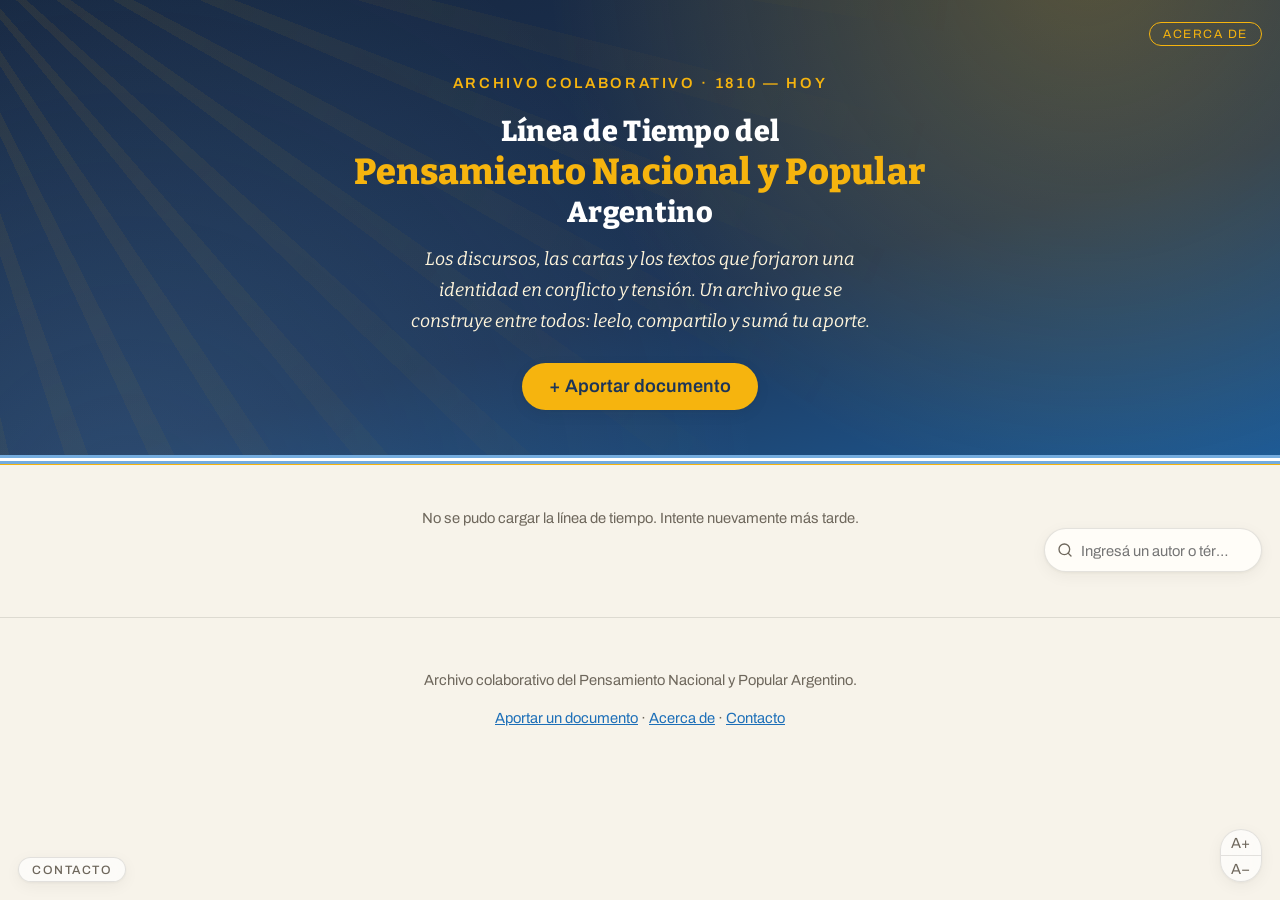
==== commit 727e2594: "feat(contacto): rename panel to Contacto, add Consulta kind with conditional email UI" ====
--- a/index.html
+++ b/index.html
@@ -51,7 +51,7 @@
       rel="stylesheet"
     />
     <script src="/assets/js/font-scale.js?v=1"></script>
-    <link rel="stylesheet" href="/assets/css/styles.css?v=45" />
+    <link rel="stylesheet" href="/assets/css/styles.css?v=46" />
   </head>
   <body>
     <a class="skip-link" href="#timeline">Saltar a la línea de tiempo</a>
@@ -194,7 +194,7 @@
       aria-controls="feedback-panel"
       aria-expanded="false"
     >
-      Feedback
+      Contacto
     </button>
 
     <footer class="site-footer">
@@ -218,7 +218,7 @@
           aria-controls="feedback-panel"
           aria-expanded="false"
         >
-          Enviar un comentario
+          Contacto
         </button>
       </p>
     </footer>
@@ -308,9 +308,9 @@
         </section>
 
         <section>
-          <h3>Feedback</h3>
+          <h3>Contacto</h3>
           <p>
-            ¿Encontraste un error o tenés una sugerencia?
+            ¿Tenés un comentario, encontraste un error, una sugerencia o una consulta?
             <button
               type="button"
               class="link-button"
@@ -318,7 +318,7 @@
               aria-controls="feedback-panel"
               aria-expanded="false"
             >
-              Envianos un comentario
+              Escribinos
             </button>
           </p>
         </section>
@@ -359,9 +359,9 @@
     </aside>
 
     <script src="/assets/js/share.js?v=5"></script>
-    <script src="/assets/js/app.js?v=28"></script>
+    <script src="/assets/js/app.js?v=30"></script>
     <script src="/assets/js/credits.js?v=2"></script>
-    <script src="/assets/js/feedback.js?v=3"></script>
+    <script src="/assets/js/feedback.js?v=4"></script>
     <script src="/assets/js/tour.js?v=5"></script>
   </body>
 </html>
--- a/assets/css/styles.css
+++ b/assets/css/styles.css
@@ -748,7 +748,7 @@
 }
 
 .back-link {
-	color: #fff;
+	color: var(--gold);
 	opacity: 0.85;
 	text-decoration: none;
 	font-size: var(--text--1);
@@ -1289,15 +1289,30 @@
 	background: color-mix(in srgb, var(--sky) 20%, #fff);
 }
 
-/* The external-source icon sits beside the share button. */
+/* An icon alone reads as a mystery here, so the source link names itself:
+ * a labelled pill beside the share button, legible without hover (the old
+ * tooltip never showed on touch, where most readers are). */
 .source-btn {
-	right: calc(var(--space-xs) + 2rem + var(--space-3xs));
-}
-
-/* Exception: hover/focus tooltip naming the action, from data-tip. */
+	width: auto;
+	height: 2rem;
+	grid-auto-flow: column;
+	gap: var(--space-3xs);
+	padding-inline: var(--space-2xs);
+	border-radius: var(--radius-pill);
+	right: calc(var(--space-xs) + 2rem + var(--space-2xs));
+	font-family: var(--font-ui);
+	font-size: var(--text--1);
+	font-weight: 600;
+}
+
+.source-btn-label {
+	line-height: 1;
+}
+
+/* Exception: hover/focus tooltip naming the action, from data-tip.
+ * Share only — the source link carries its label inline. */
 @media (hover: hover) {
-	.share-btn::after,
-	.source-btn::after {
+	.share-btn::after {
 		content: attr(data-tip);
 		position: absolute;
 		inset-block-start: calc(100% + var(--space-3xs));
@@ -1317,9 +1332,7 @@
 	}
 
 	.share-btn:hover::after,
-	.source-btn:hover::after,
-	.share-btn:focus-visible::after,
-	.source-btn:focus-visible::after {
+	.share-btn:focus-visible::after {
 		opacity: 1;
 		transition-delay: 0.35s;
 	}
